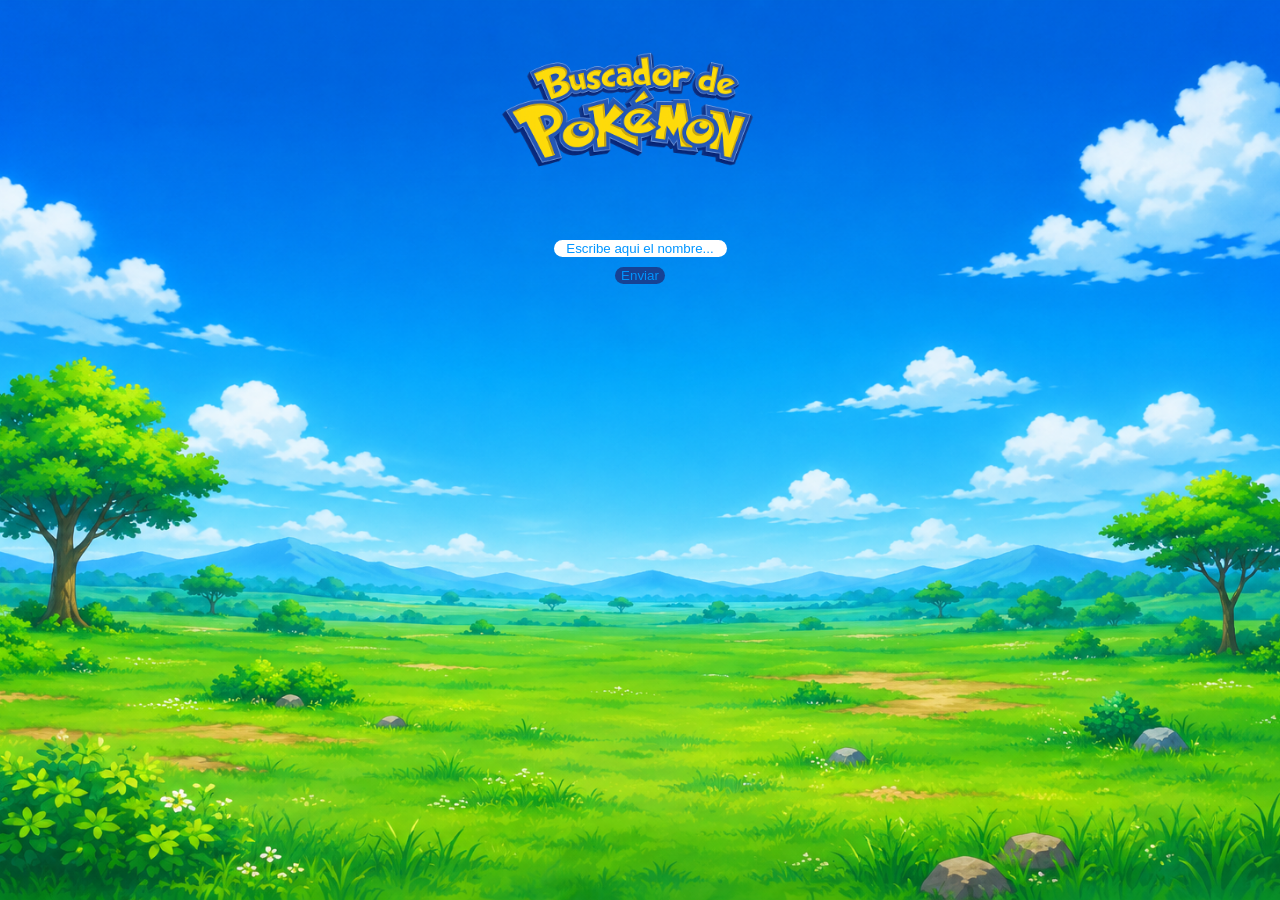
==== BuscadorPokemon/index.html @ 1f0dad95 "Add files via upload" ====
<!DOCTYPE html>
<html lang="es">
<head>
    <meta charset="UTF-8">
    <meta name="viewport" content="width=device-width, initial-scale=1.0">
    <link rel="stylesheet" href="styles/estilos.css">
    <title>Buscador Pokemons</title>
</head>
<body>
    <header>
        <img src="src/titulo-pokemon.png" id="titulo-web">
    </header>

    <div>
        <input type="text" id="nombre-pokemon" placeholder="Escribe aqui el nombre...">
        <button id="boton-enviar">Enviar</button>
    </div>
    
</body>

</html>
---- BuscadorPokemon/styles/estilos.css ----
html, body {
    height: 100%;
    margin: 0;
    padding: 0;
    overflow: hidden;
    cursor: default;
}

body {
    background-image: url('../src/imagen-fondo.png');
    background-repeat: no-repeat;
    background-position: center;
    background-size: cover;
}

header {
    display: flex;
    justify-content: center;
    align-items: center;
    padding: 20px;
}

#titulo-web{
    width: 300px;
    align-items: center;
    animation-name: animacionEntrada-titulo-web;
    animation-duration: 2.3s;
}

#nombre-pokemon{
    display: block;
    background-color: rgb(255, 255, 255);
    border: none;
    border-radius: 100px;
    margin: auto;
    color: rgb(22, 66, 148);
    text-align: center;
    width: auto;
    cursor: pointer;
    animation-name: animacionEntrada-titulo-web;
    animation-duration: 3.2s;
}

input::placeholder {
  color: rgb(0, 149, 255);
}

#boton-enviar{
    display: block;
    background-color: rgb(22, 66, 148);
    border: none;
    border-radius: 100px;
    margin: auto;
    color: rgb(0, 149, 255);
    width: auto;
    margin-top: 10PX;
    transition: background-color 0.3s ease;
    animation-name: animacionEntrada-titulo-web;
    animation-duration: 4s;
}

#boton-enviar:hover{
   background-color: rgb(14, 42, 94);
   color: rgb(0, 116, 199);
   transform: scale(1.1);
   cursor: pointer;
}

@keyframes animacionEntrada-titulo-web{
    from{
        transform: scale(0);
        opacity: 0.7;
    }

    to{
        transform: scale(1);
        opacity: 1;
    }
}
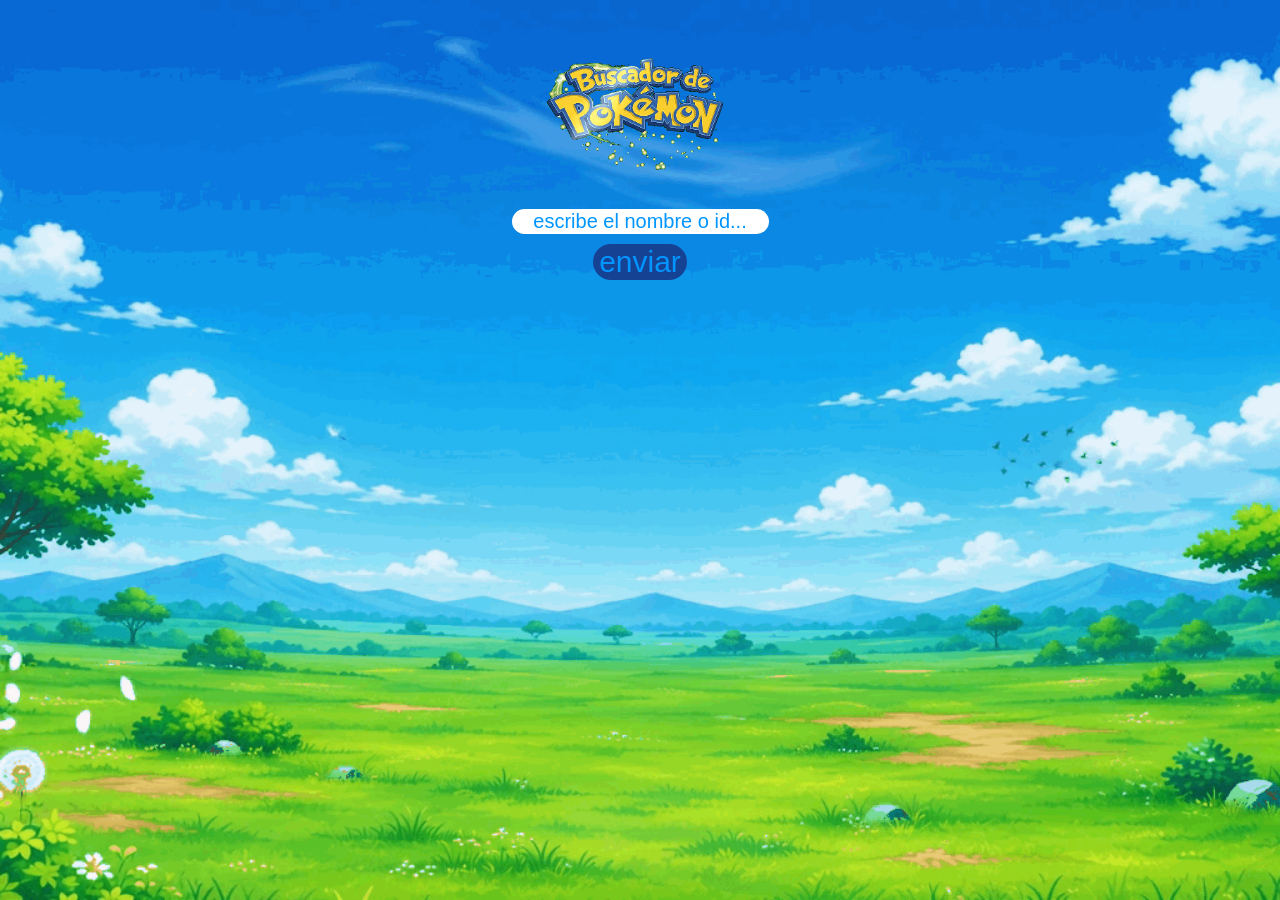
==== commit 98e5e4f0: "Actualización Final" ====
--- a/BuscadorPokemon/index.html
+++ b/BuscadorPokemon/index.html
@@ -8,14 +8,15 @@
 </head>
 <body>
     <header>
-        <img src="src/titulo-pokemon.png" id="titulo-web">
+        <img src="src/titulo-pokemon.gif" id="titulo-web">
     </header>
 
     <div>
-        <input type="text" id="nombre-pokemon" placeholder="Escribe aqui el nombre...">
-        <button id="boton-enviar">Enviar</button>
+        <input type="text" id="nombre-pokemon" placeholder="escribe el nombre o id...">
+        <button id="boton-enviar">enviar</button>
     </div>
     
+    <script src="../scripts/buscador.js"></script>
 </body>
 
 </html>
--- a/BuscadorPokemon/styles/estilos.css
+++ b/BuscadorPokemon/styles/estilos.css
@@ -1,13 +1,16 @@
+@import url('https://fonts.googleapis.com/css2?family=Poppins:wght@400;600;700&display=swap');
+
 html, body {
     height: 100%;
     margin: 0;
     padding: 0;
     overflow: hidden;
     cursor: default;
+    font-family: 'Poppins', sans-serif;
 }
 
 body {
-    background-image: url('../src/imagen-fondo.png');
+    background-image: url('../src/imagen-fondo.gif');
     background-repeat: no-repeat;
     background-position: center;
     background-size: cover;
@@ -39,6 +42,7 @@
     cursor: pointer;
     animation-name: animacionEntrada-titulo-web;
     animation-duration: 3.2s;
+    font-size: 20px;
 }
 
 input::placeholder {
@@ -57,13 +61,79 @@
     transition: background-color 0.3s ease;
     animation-name: animacionEntrada-titulo-web;
     animation-duration: 4s;
+    font-size: 30px;
 }
 
 #boton-enviar:hover{
    background-color: rgb(14, 42, 94);
-   color: rgb(0, 116, 199);
+   color: rgb(24, 26, 28);
    transform: scale(1.1);
    cursor: pointer;
+}
+
+.textoTitulos{
+    text-align: center;
+    color: rgb(14, 42, 94);
+    font-weight: bold;
+    font-size: 20px;
+    animation-name: animacion-texto-titulos;
+    animation-duration: 2.4s;
+}
+
+#imagenPokemon{
+    display: block;
+    margin: 0 auto;
+    width: 250px;
+    animation-name: animacion-imagen-pokemon;
+    animation-duration: 3s;
+}
+
+#boton-volver{
+    display: block;
+    background-color: rgb(22, 66, 148);
+    border: none;
+    border-radius: 100px;
+    margin: auto;
+    color: rgb(254, 254, 254);
+    width: auto;
+    margin-top: 10PX;
+    transition: background-color 0.3s ease;
+    animation-name: animacionEntrada-boton-web;
+    animation-duration: 4s;
+    font-size: 25px;
+    font-weight: bold;
+}
+
+#boton-volver:hover{
+   background-color: rgb(14, 42, 94);
+   color: rgb(199, 199, 199);
+   transform: scale(1.1);
+   cursor: pointer;
+   border: 10px;
+   border-color: blacks;
+   border-radius: 100px;
+}
+
+#nombrePokemon{
+    display: block;
+    margin: 0 auto;
+    text-align: center;
+    color:rgb(217, 197, 11);
+    font-weight: bold;
+    text-shadow: -1.5px 1.5px rgba(7, 23, 78, 0.5);
+    animation-name: animacion-texto-titulos;
+    animation-duration: 2.4s;
+}
+
+#idPokemon{
+    display: block;
+    margin: 0 auto;
+    text-align: center;
+    color:rgb(217, 197, 11);
+    font-weight: bold;
+    text-shadow: -1.5px 1.5px rgba(7, 23, 78, 0.5);
+    animation-name: animacion-texto-titulos;
+    animation-duration: 2.4s;
 }
 
 @keyframes animacionEntrada-titulo-web{
@@ -76,4 +146,38 @@
         transform: scale(1);
         opacity: 1;
     }
+}
+
+@keyframes animacionEntrada-boton-web{
+    from{
+        transform: scale(0);
+        opacity: 0.5;
+    }
+
+    to{
+        transform: scale(1);
+        opacity: 1;
+    }
+}
+
+@keyframes animacion-imagen-pokemon{
+    from{
+        transform: translateY(120px);
+        opacity: 0;
+    }
+    to{
+        transform: translateY(0px);
+        opacity: 1;
+    }
+}
+
+@keyframes animacion-texto-titulos{
+   from{
+        transform: translateY(-120px);
+        opacity: 0;
+    }
+    to{
+        transform: translateY(0px);
+        opacity: 1;
+    }
 }
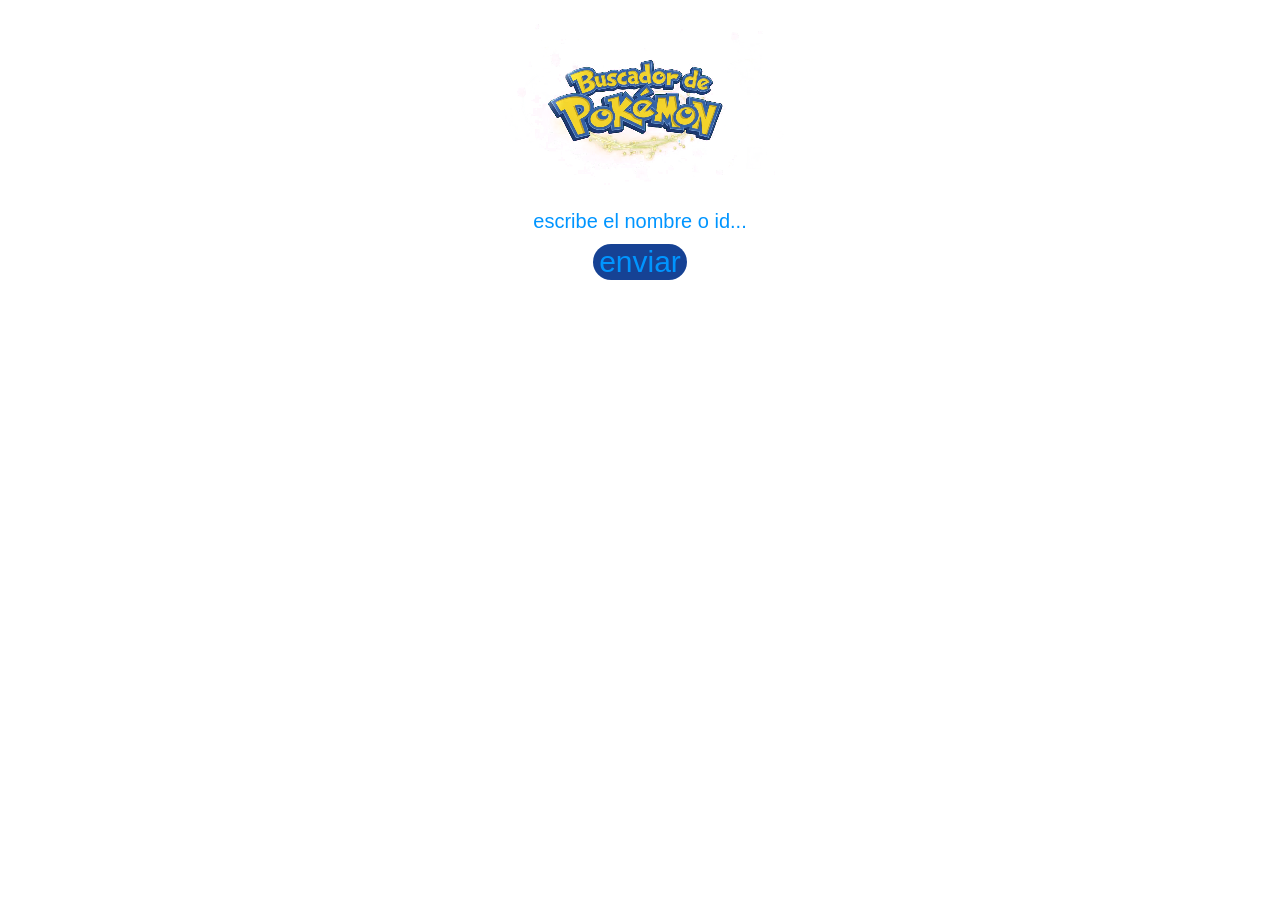
==== commit 50edb5c9: "Add files via upload" ====
--- a/BuscadorPokemon/index.html
+++ b/BuscadorPokemon/index.html
@@ -7,8 +7,14 @@
     <title>Buscador Pokemons</title>
 </head>
 <body>
+    <video autoplay muted loop playsinline preload="auto" poster="src/fondo.jpg" id="video-fondo">
+    <source src="src/videofondo.mp4" type="video/mp4">
+</video>
+    
     <header>
-        <img src="src/titulo-pokemon.gif" id="titulo-web">
+        <video autoplay muted loop playsinline id="titulo-web">
+            <source src="src/titulo-pokemon.webm" type="video/webm">
+        </video>
     </header>
 
     <div>
@@ -16,7 +22,7 @@
         <button id="boton-enviar">enviar</button>
     </div>
     
-    <script src="../scripts/buscador.js"></script>
+    <script src="scripts/buscador.js"></script>
 </body>
 
 </html>
--- a/BuscadorPokemon/styles/estilos.css
+++ b/BuscadorPokemon/styles/estilos.css
@@ -9,11 +9,15 @@
     font-family: 'Poppins', sans-serif;
 }
 
-body {
-    background-image: url('../src/imagen-fondo.gif');
-    background-repeat: no-repeat;
-    background-position: center;
-    background-size: cover;
+/* Elimina el background-image del body y añade esto: */
+#video-fondo {
+    position: fixed;
+    right: 0;
+    bottom: 0;
+    min-width: 100%;
+    min-height: 100%;
+    z-index: -1; /* Lo manda detrás de todo el contenido */
+    object-fit: cover;
 }
 
 header {
